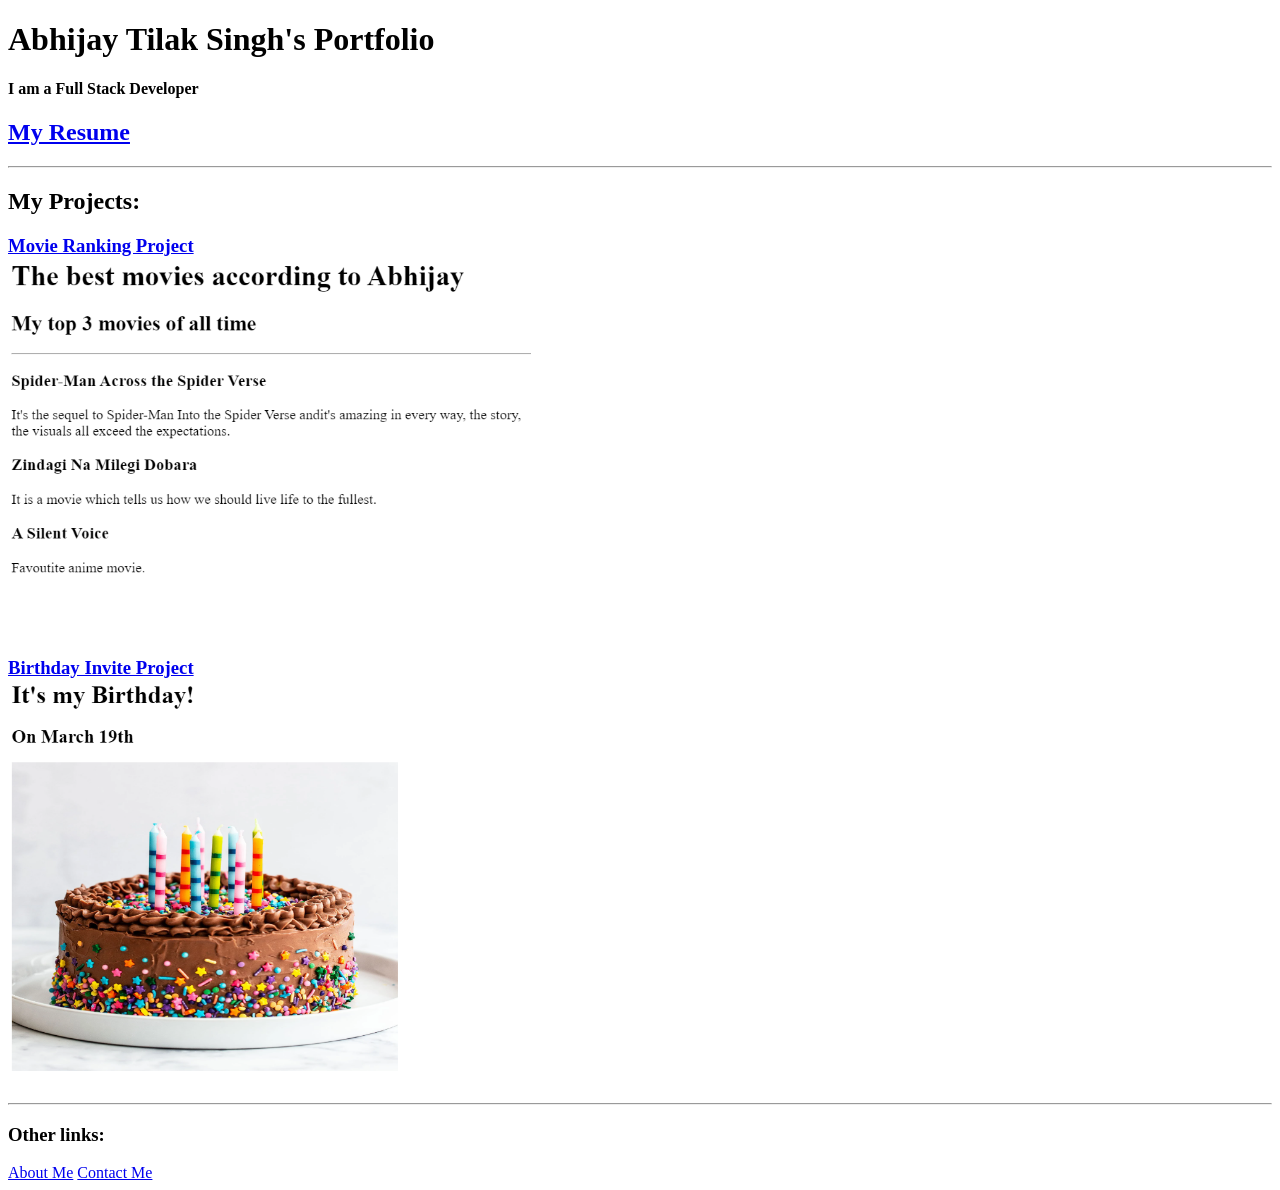
==== index.html @ 68e63e99 "Add files via upload" ====
<!DOCTYPE html>
<html lang="en">
<head>
    <meta charset="UTF-8">
    <meta name="viewport" content="width=device-width, initial-scale=1.0">
    <title>Abhijay's Portfolio</title>
</head>
<body>
    <h1>Abhijay Tilak Singh's Portfolio</h1>
    <h4>I am a Full Stack Developer</h4>
    <h2><a href="https://abhijayts.github.io/my_resume/">My Resume</a></h2>
    <hr>
    <h2>My Projects:</h2>
    <h3><a href="./public/movie_ranking.html">
        Movie Ranking Project<br><img height="340" src="./assets/images/movie_ranking.png" alt="movie ranking project" />
    </a></h3>
    <br>
    <h3><a href="./public/birthday_invite.html">
        Birthday Invite Project<br><img height="400" src="./assets/images/birthday_invite.png" alt="birthday invite project" />
    </a></h3>
    <hr>
    <h3>Other links:</h3>
    <a href="./public/about.html">About Me</a> <a href="./public/contact.html">Contact Me</a>
</body>
</html>
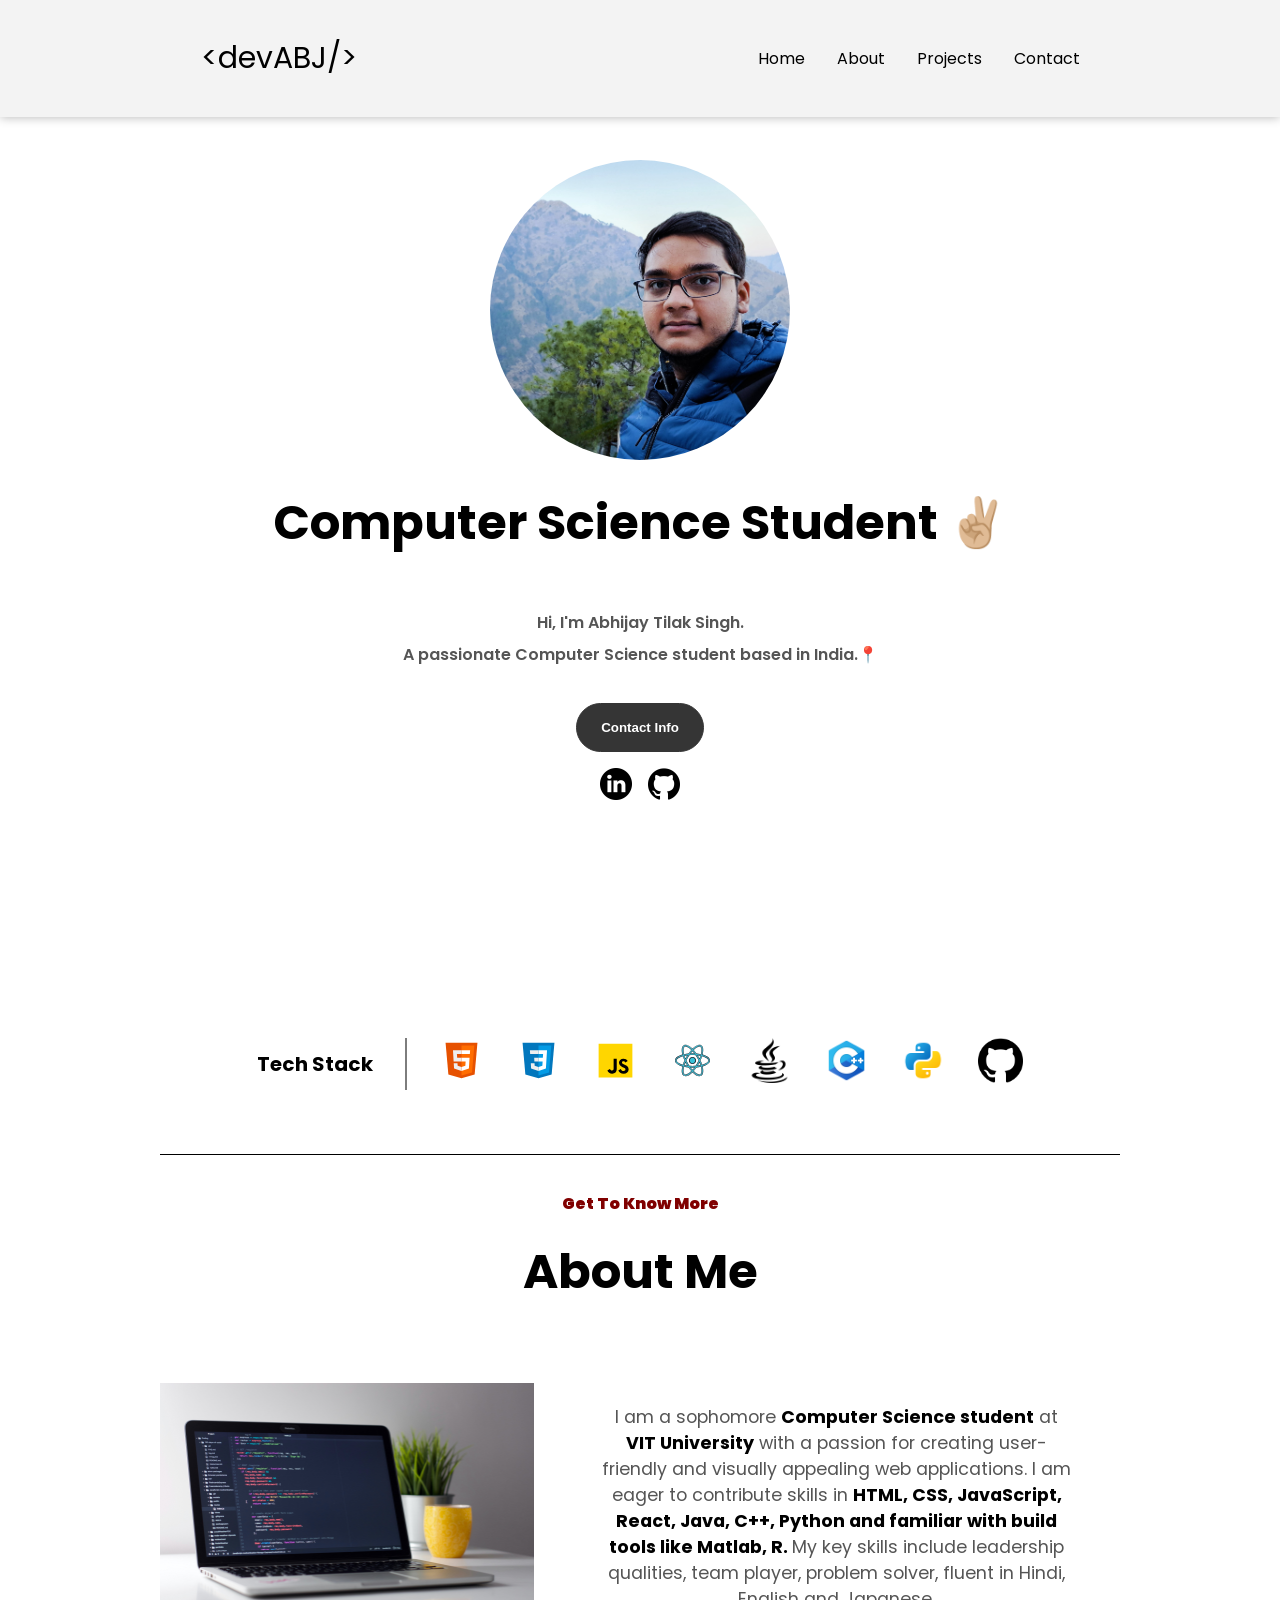
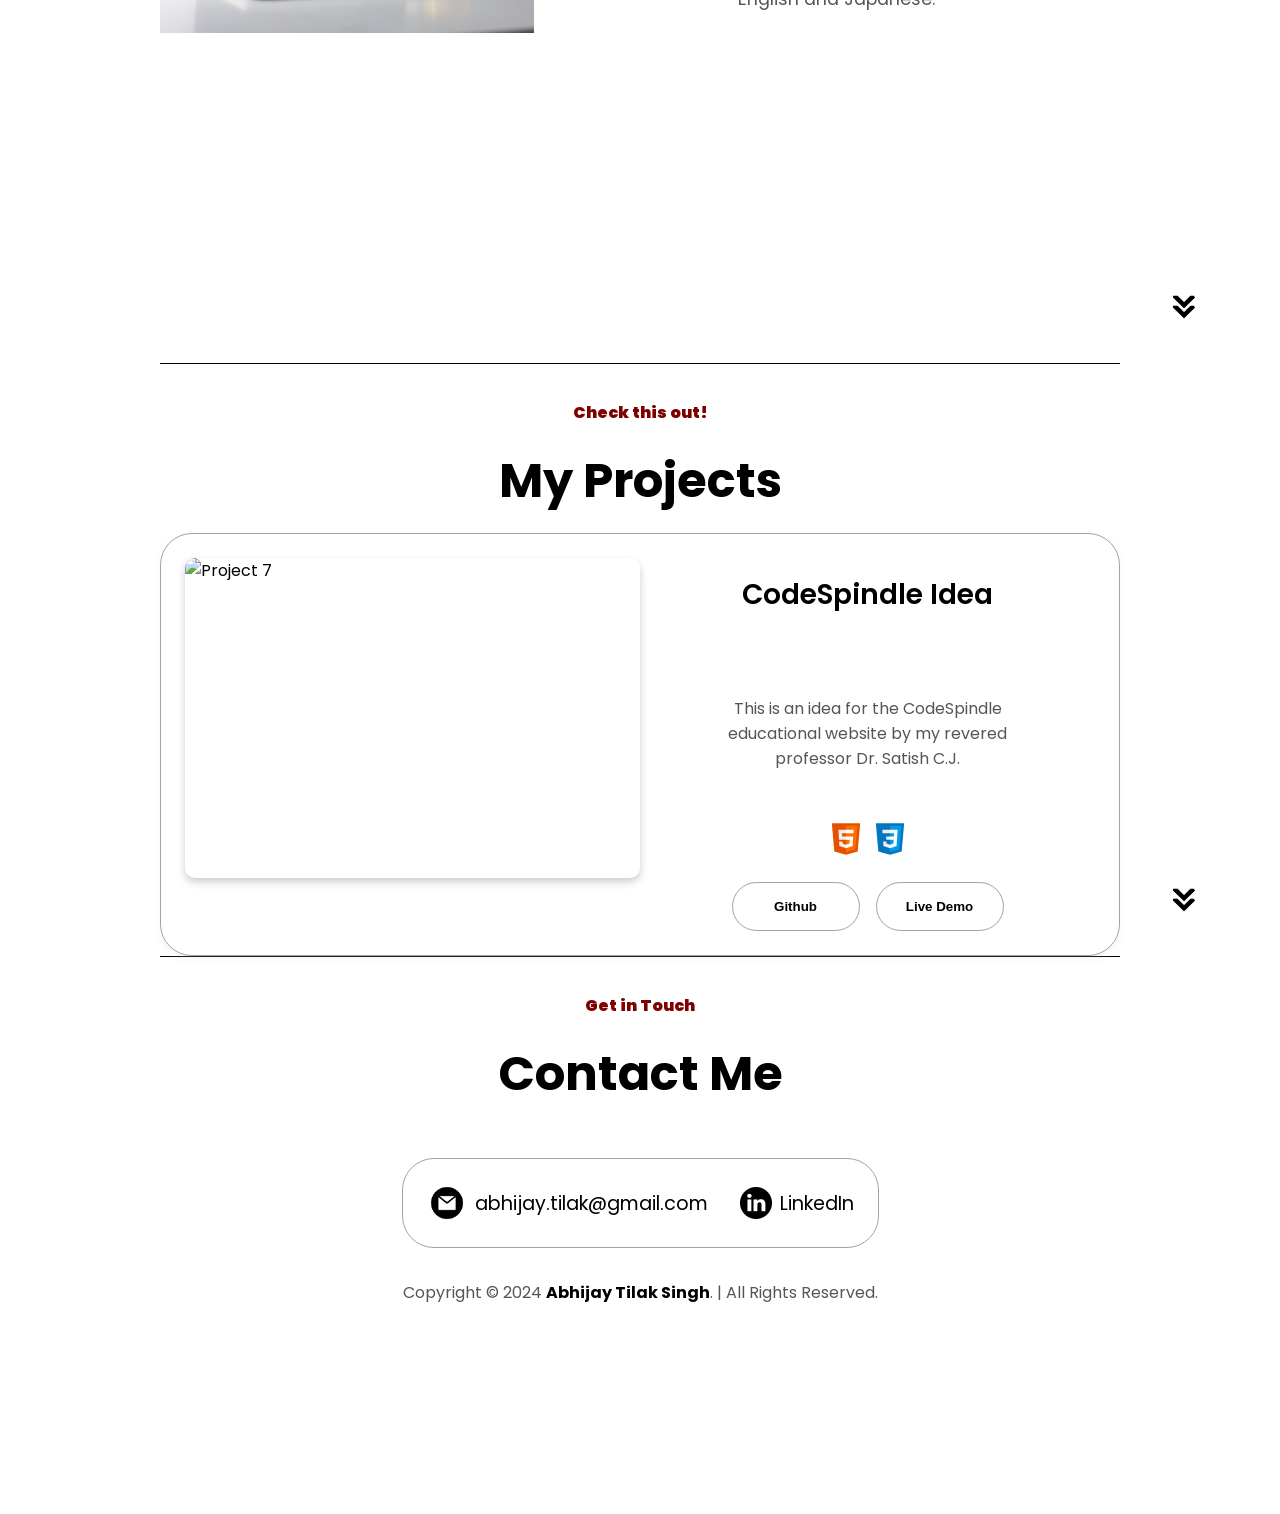
==== commit ef1c76e9: "second commit" ====
--- a/index.html
+++ b/index.html
@@ -1,25 +1,201 @@
 <!DOCTYPE html>
 <html lang="en">
-<head>
-    <meta charset="UTF-8">
-    <meta name="viewport" content="width=device-width, initial-scale=1.0">
+  <head>
+    <meta charset="UTF-8" />
+    <meta http-equiv="X-UA-Compatible" content="IE=edge" />
+    <meta name="viewport" content="width=device-width, initial-scale=1.0" />
     <title>Abhijay's Portfolio</title>
-</head>
-<body>
-    <h1>Abhijay Tilak Singh's Portfolio</h1>
-    <h4>I am a Full Stack Developer</h4>
-    <h2><a href="https://abhijayts.github.io/my_resume/">My Resume</a></h2>
-    <hr>
-    <h2>My Projects:</h2>
-    <h3><a href="./public/movie_ranking.html">
-        Movie Ranking Project<br><img height="340" src="./assets/images/movie_ranking.png" alt="movie ranking project" />
-    </a></h3>
-    <br>
-    <h3><a href="./public/birthday_invite.html">
-        Birthday Invite Project<br><img height="400" src="./assets/images/birthday_invite.png" alt="birthday invite project" />
-    </a></h3>
-    <hr>
-    <h3>Other links:</h3>
-    <a href="./public/about.html">About Me</a> <a href="./public/contact.html">Contact Me</a>
-</body>
-</html>+    <link rel="stylesheet" href="style.css" />
+    <link rel="stylesheet" href="mediaqueries.css" />
+  </head>
+  <body>
+
+    <nav id="desktop-nav">
+      <a href="#profile" style="font-size: 30px;">&lt;devABJ/&gt;</a>
+      <div>
+        <ul class="nav-links">
+          <li><a href="#profile">Home</a></li>
+          <li><a href="#about">About</a></li>
+          <li><a href="#projects">Projects</a></li>
+          <li><a href="#contact">Contact</a></li>
+        </ul>
+      </div>
+    </nav>
+
+    <nav id="hamburgernav">
+      <a href="#profile" style="font-size: 25px;">&lt;devABJ/&gt;</a>
+      <div class="hamburgermenu">
+        <div class="hamburgericon" onclick="toggleMenu()">
+          <span></span>
+          <span></span>
+          <span></span>
+        </div>
+      </div>
+      <div class="navmenu">
+        <ul>
+          <li><a href="#about" onclick="toggleMenu()">About</a></li>
+          <li><a href="#projects" onclick="toggleMenu()">Projects</a></li>
+          <li><a href="#contact" onclick="toggleMenu()">Contact</a></li>
+        </ul>
+      </div>
+
+    </nav>    
+    <section id="profile">
+      <div class="section__profile-pic-container">
+        <img src="./assets/profile-pic.jpg" class="profile-pic" alt="my picture" />
+      </div>
+      <div class="section__text">
+        <h1 class="title">Computer Science Student ✌🏼</h1>
+        <p class="section__text__p2">Hi, I'm Abhijay Tilak Singh.</br>
+          A passionate Computer Science student based in India.📍
+        </p>
+        <div class="btn-container">
+          <button class="btn btn1" onclick="location.href='#contact'">
+            Contact Info
+          </button>
+        </div>
+        <div id="socials-container">
+          <img
+            src="./assets/linkedin.png"
+            alt="My LinkedIn profile"
+            class="icon"
+            onclick="window.open('https://www.linkedin.com/in/abhijay-tilak-singh-082136258/')"
+          />
+          <img
+            src="./assets/github.png"
+            alt="My Github profile"
+            class="icon"
+            onclick="window.open('https://github.com/abhijayts')"
+          />
+        </div>
+      </div>
+    </section>
+
+    <section class="techstack-container">
+      <div class="techstack">
+        <h2 class="techstack-heading">Tech Stack</h2>
+        <div class="techstack-icons-container">
+          <div>
+            <img class="tsicons" src="./assets/html.svg" alt="html logo">
+          </div>
+          <div>
+            <img class="tsicons" src="./assets/css.svg" alt="css logo">
+          </div>
+          <div>
+            <img class="tsicons" src="./assets/js.svg" alt="js logo">
+          </div>
+          <div>
+            <img class="tsicons" src="./assets/react.svg" alt="react logo">
+          </div>
+          <div>
+            <img class="tsicons" src="./assets/java.png" alt="java logo">
+          </div>
+          <div>
+            <img class="tsicons" src="./assets/c++.png" alt="c++ logo">
+          </div>
+          <div>
+            <img class="tsicons" src="./assets/python.png" alt="python logo">
+          </div>
+          <div>
+            <img class="tsicons" src="./assets/github.png" alt="github logo">
+          </div>
+        </div>
+      </div>
+    </section>
+
+    <section id="about">
+      <p class="sectionintro">Get To Know More</p>
+      <h1 class="title">About Me</h1>
+      <div class="section-container">
+        <img
+            src="./assets/about-pic.png"
+            alt="Profile picture"
+            class="section__pic-container"
+          />
+        <p class="text-container">
+          I am a sophomore <span>Computer Science student</span> at <span>VIT University</span> with a passion for creating user-friendly and 
+          visually appealing web applications. I am eager to contribute skills in <span>HTML, CSS, 
+          JavaScript, React, Java, C++, Python and familiar with build tools like Matlab, R. </span> 
+          My key skills include leadership qualities, team player, problem solver, fluent in Hindi, English and Japanese.
+        </p>
+
+      </div>
+      <img
+        src="./assets/arrow.png"
+        alt="Arrow icon"
+        class="icon arrow"
+        onclick="location.href='#projects'"
+      />
+    </section>
+
+    <section id="projects">
+      <p class="sectionintro">Check this out!</p>
+      <h1 class="title">My Projects</h1>
+      <div class="details-container color-container">
+        <div class="article-container">
+          <img
+            src="./assets/project-1.png"
+            alt="Project 7"
+            class="project-img"
+          />
+        </div>
+        <div class="project-info">
+          <h2 class="project-title">CodeSpindle Idea</h2>
+          <p class="project-description">This is an idea for the CodeSpindle educational website by my revered professor Dr. Satish C.J.</p>
+          <div class="techstack-project">
+            <img src="./assets/html.svg" alt="">
+            <img src="./assets/css.svg" alt="">
+          </div>
+          <div class="btn-container">
+            <button
+              class="btn btn2 project-btn"
+              onclick="window.open('https://github.com/abhijayts/codespindle_idea')"
+            >
+              Github
+            </button>
+            <button
+              class="btn btn2 project-btn"
+              onclick="window.open('https://abhijayts.github.io/codespindle_idea/')"
+            >
+              Live Demo
+            </button>
+          </div>
+        </div>
+      </div>
+      <img
+        src="./assets/arrow.png"
+        alt="Arrow icon"
+        class="icon arrow"
+        onclick="location.href='#contact'"
+      />
+    </section>
+
+    <section id="contact">
+      <p class="sectionintro">Get in Touch</p>
+      <h1 class="title">Contact Me</h1>
+      <div class="contact-info-upper-container">
+        <div class="contact-info-container">
+          <img
+            src="./assets/email.png"
+            alt="Email icon"
+            class="icon contact-icon email-icon"
+          />
+          <p><a href="mailto:abhijay.tilak@gmail.com">abhijay.tilak@gmail.com</a></p>
+        </div>
+        <div class="contact-info-container">
+          <img
+            src="./assets/linkedin.png"
+            alt="LinkedIn icon"
+            class="icon contact-icon"
+          />
+          <p><a href="https://www.linkedin.com/in/abhijay-tilak-singh-082136258/">LinkedIn</a></p>
+        </div>
+      </div>
+    </section>
+
+    <footer>
+      <p>Copyright &#169; 2024 <span>Abhijay Tilak Singh</span>. | All Rights Reserved.</p>
+    </footer>
+    <script src="script.js"></script>
+  </body>
+</html>
--- a/style.css
+++ b/style.css
@@ -0,0 +1,549 @@
+/* GENERAL */
+
+@import url("https://fonts.googleapis.com/css2?family=Poppins:wght@300;400;500;600&display=swap");
+
+* {
+  margin: 0;
+  padding: 0;
+}
+
+body {
+  font-family: "Poppins", sans-serif;
+  display: grid;
+  grid-template-rows: auto;
+}
+
+html {
+  scroll-behavior: smooth;
+}
+
+p {
+  color: rgb(85, 85, 85);
+}
+
+/* TRANSITION */
+
+a,
+.btn {
+  transition: all 300ms ease;
+}
+
+/* DESKTOP NAV */
+
+nav,
+.nav-links {
+  display: flex;
+}
+
+nav {
+  display: flex;
+  justify-content: space-around;
+  align-items: center;
+  height: 13vh;
+  width: 100%;
+  /* border-bottom: solid black 1px; */
+  box-shadow: 0px 0px 10px rgba(0, 0, 0, 0.3);
+  position: fixed;
+  background-color: #f3f3f3;
+  z-index: 10;
+}
+
+.nav-links {
+  gap: 2rem;
+  list-style: none;
+  font-size: 1rem;
+}
+
+#desktop-nav a {
+  cursor: pointer;
+}
+
+.logo {
+  height: 13rem;
+  width: auto;
+}
+
+a {
+  color: black;
+  text-decoration: none;
+  text-decoration-color: white;
+  cursor: pointer;
+}
+
+a:hover {
+  color: grey;
+  text-decoration: underline;
+  text-underline-offset: 1rem;
+  text-decoration-color: rgb(181, 181, 181);
+}
+
+.logo {
+  font-size: 1.5rem;
+  font-weight: bolder;
+}
+
+.logo:hover {
+  cursor: default;
+}
+
+/* HAMBURGER MENU */
+
+#hamburgernav {
+  display: none;
+}
+
+.hamburgermenu {
+  position: relative;
+  display: inline-block;
+}
+
+.hamburgericon {
+  display: flex;
+  flex-direction: column;
+  justify-content: space-between;
+  height: 24px;
+  width: 30px;
+  cursor: pointer;
+}
+
+.hamburgericon span {
+  width: 100%;
+  height: 2px;
+  background-color: black;
+  transition: all 0.3 ease-in-out;
+}
+
+.navmenu {
+  position: fixed; /* Fixed position to make it full-screen */
+  top: 120px;
+  right: -100%; /* Initially off-screen to the left */
+  bottom: 0;
+  background-color: white;
+  overflow: hidden;
+  width: 100%; /* Set the width to 100% */
+  transition: all 0.3s ease-in-out;
+}
+
+.navmenu.open {
+  right: 0; /* Bring it on-screen when the "open" class is applied */
+}
+
+.navmenu ul {
+  padding: 10rem 0;
+  margin: 0;
+  list-style: none;
+}
+
+.navmenu a {
+  display: block;
+  padding: 10px;
+  text-align: center;
+  font-size: 1.5rem;
+  line-height: 3;
+  color: black;
+  text-decoration: none;
+  transition: all 0.3 ease-in-out;
+  cursor: pointer;
+}
+
+.navmenu a:hover {
+  color: black;
+  font-weight: bold;
+}
+
+/* SECTIONS */
+
+section {
+  padding-top: 4vh;
+  height: 96vh;
+  margin: 0 10rem;
+  box-sizing: border-box;
+  min-height: fit-content;
+}
+
+.section-container {
+  display: grid;
+  grid-template-columns: 39% 59%;
+  gap: 2%;
+  box-sizing: border-box;
+  margin-top: 3rem;
+}
+
+.section-container img {
+  width: 100%;
+  height: auto;
+  border-radius: px;
+}
+
+.section-container p {
+  padding: 3rem;
+  font-size: 1.1rem;
+  text-align: center;
+}
+
+/* PROFILE SECTION */
+
+#profile {
+  display: flex;
+  justify-content: center;
+  gap: 2rem;
+  height: 80vh;
+}
+
+.profile-pic {
+  width: 100%;
+  border-radius: 50%;
+}
+
+.section__pic-container {
+  display: flex;
+  width: fit-content;
+  height: auto;
+  margin: auto 0;
+}
+
+.section__profile-pic-container {
+  max-width: 400px;
+  height: auto;
+  display: flex;
+  justify-content: center;
+  align-items: center;
+}
+
+.section__text {
+  display: flex;
+  flex-direction: column;
+  align-self: center;
+  text-align: center;
+  /* gap: 10rem; */
+}
+
+.section__text p {
+  font-weight: 600;
+}
+
+.sectionintro {
+  text-align: center;
+  color: maroon;
+  font-weight: 900;
+}
+
+.section__text__p2 {
+  font-size: 1rem;
+  margin-top: 2rem;
+  margin-bottom: 2rem;
+  line-height: 2;
+}
+
+.title {
+  font-size: 3rem;
+  text-align: center;
+  margin-bottom: 1rem;
+}
+
+#socials-container {
+  display: flex;
+  justify-content: center;
+  margin-top: 1rem;
+  gap: 1rem;
+}
+
+/* TECH STACK */
+
+.techstack-heading {
+  font-size: 1.25rem;
+  border-right: solid rgba(0, 0, 0, 0.511) 2px;
+  padding-right: 2rem;
+  display: inline-block;
+}
+
+.techstack h2 {
+  display: flex;
+  align-items: center;
+}
+
+.techstack-container {
+  justify-content: center;
+  display: flex;
+  text-align: center;
+  height: 100%;
+  padding-top: 5rem;
+}
+
+.techstack-icons-container {
+  display: flex;
+  gap: 2rem;
+}
+
+.techstack {
+  margin-top: 2rem;
+  display: flex;
+  gap: 2rem;
+  justify-content: center;
+}
+
+.tsicons{
+  width: 45px;
+  height: 45px;
+}
+
+.tsicons:hover {
+  transform: translateY(-10%);
+  transition: ease-in 200ms;
+}
+
+/* ICONS */
+
+.icon {
+  cursor: pointer;
+  height: 2rem;
+}
+
+#about {
+  margin-top: 4rem;
+}
+/* BUTTONS */
+
+.btn-container {
+  display: flex;
+  justify-content: center;
+  gap: 1rem;
+}
+
+.btn {
+  font-weight: 600;
+  transition: all 300ms ease;
+  padding: 1rem;
+  width: 8rem;
+  border-radius: 2rem;
+}
+
+.btn1,
+.btn2 {
+  border: rgb(53, 53, 53) 0.1rem solid;
+}
+
+.btn1:hover,
+.btn2:hover {
+  cursor: pointer;
+}
+
+.btn1,
+.btn2:hover {
+  background: rgb(53, 53, 53);
+  color: white;
+}
+
+.btn1:hover {
+  background: rgb(0, 0, 0);
+}
+
+.btn2 {
+  background: none;
+}
+
+.btn2:hover {
+  border: rgb(255, 255, 255) 0.1rem solid;
+}
+
+.btn-container {
+  gap: 1rem;
+}
+
+/* ABOUT SECTION */
+
+#about {
+  position: relative;
+  border-top: solid black 1px;
+  border-bottom: solid black 1px;
+}
+
+.about-containers {
+  gap: 2rem;
+  margin-bottom: 2rem;
+  margin-top: 5rem;
+}
+
+.about-details-container {
+  justify-content: center;
+  text-align: center;
+  flex-direction: column;
+  padding: 0 1.5rem;
+  font-size: 1.1rem;
+}
+
+.about-containers,
+.about-details-container {
+  display: flex;
+}
+
+.about-pic {
+  border-radius: 2rem;
+}
+
+.text-container span {
+  font-weight: bold;
+  color: black;
+}
+
+.arrow {
+  position: absolute;
+  right: -5rem;
+  bottom: 2.5rem;
+}
+
+.details-container {
+  padding: 1.5rem;
+  flex: 1;
+  background: white;
+  border-radius: 2rem;
+  border: rgb(53, 53, 53) 0.1rem solid;
+  border-color: rgb(163, 163, 163);
+  text-align: center;
+}
+
+.section__pic-container {
+  height: 300px;
+  width: 300px;
+  margin: auto 0;
+}
+
+/* PROJECTS SECTION */
+
+#projects {
+  position: relative;
+  border-bottom: solid black 1px;
+  height: 100%;
+}
+
+.details-container {
+  box-shadow: 0 4px 8px rgba(216, 212, 212, 0.2);
+  display: grid;
+  grid-template-columns: 50% 50%;
+  background-color: white;
+}
+
+.article-container {
+  display: flex;
+  text-align: initial;
+  flex-wrap: wrap;
+  flex-direction: row;
+  gap: 2.5rem;
+  justify-content: space-around;
+  height: 20rem;
+  border-radius: 10px;
+  width: 100%;
+  box-shadow: 0 4px 8px rgba(0, 0, 0, 0.2);
+  overflow: hidden; /* Initially hide the scrollbar */
+  position: relative; /* Required for absolute positioning of the image */
+}
+
+.project-img {
+  width: 100%;
+  position: absolute; /* Position the image absolutely within the container */
+  top: 0; /* Start at the top */
+}
+
+/* Create a keyframe animation */
+@keyframes scroll {
+  0% {
+    transform: translateY(0%);
+  }
+  100% {
+    transform: translateY(-100%);
+  }
+}
+
+/* Reset the animation on hover */
+.article-container:hover .project-img {
+  animation: scroll 15s linear infinite;
+}
+
+.project-title {
+  margin: 1rem;
+  color: black;
+  font-weight: 600;
+  font-size: 1.75rem;
+  margin-bottom: 2rem;
+}
+
+.project-description {
+  padding: 3rem;
+}
+
+.techstack-project img {
+  width: 40px;
+  height: 40px;
+  margin-bottom: 1rem;
+}
+
+.techstack-project .next-pic {
+  width: 35px;
+  height: 35px;
+}
+
+.techstack-project img:hover {
+  transform: translateY(-20%);
+  transition: ease-in 200ms;
+}
+
+.project-btn {
+  color: black;
+  border-color: rgb(163, 163, 163);
+}
+
+/* CONTACT */
+
+#contact {
+  display: flex;
+  justify-content: center;
+  flex-direction: column;
+  height: 70vh;
+}
+
+.contact-info-upper-container {
+  display: flex;
+  justify-content: center;
+  border-radius: 2rem;
+  border: rgb(53, 53, 53) 0.1rem solid;
+  border-color: rgb(163, 163, 163);
+  background: (250, 250, 250);
+  margin: 2rem auto;
+  padding: 0.5rem;
+}
+
+.contact-info-container {
+  display: flex;
+  align-items: center;
+  justify-content: center;
+  gap: 0.5rem;
+  margin: 1rem;
+}
+
+.contact-info-container p {
+  font-size: larger;
+}
+
+.contact-icon {
+  cursor: default;
+}
+
+.email-icon {
+  height: 2.5rem;
+}
+
+/* FOOTER SECTION */
+
+footer {
+  height: 26vh;
+  margin: 0 1rem;
+}
+
+footer p {
+  text-align: center;
+}
+
+footer p span {
+  color: black;
+  font-weight: bold;
+}
--- a/mediaqueries.css
+++ b/mediaqueries.css
@@ -0,0 +1,203 @@
+@media screen and (max-width: 1700px) {
+  #profile {
+    height: 75vh;
+    margin-bottom: 1rem;
+    padding-top: 10rem;
+  }
+  .about-containers {
+    flex-wrap: wrap;
+  }
+
+  .title {
+    margin-top: 20px;
+  }
+
+  #about {
+    height: 90vh;
+  }
+  #contact,
+  #projects {
+    height: fit-content;
+  }
+
+  .techstack-container {
+    padding-top: 2rem;
+  }
+}
+
+@media screen and (max-width: 1300px) {
+  #profile {
+    display: block;
+    padding-top: 10rem;
+    height: 110vh;
+    margin-bottom: 1rem;
+  }
+
+  .techstack-container {
+    padding-top: 0;
+  }
+
+  .section__profile-pic-container {
+    max-width: 300px;
+    height: auto;
+    display: block;
+    margin: 0% auto;
+  }
+}
+
+@media screen and (max-width: 1100px) {
+  .section-container {
+    display: flex;
+    flex-direction: column;
+    align-items: center;
+    box-sizing: border-box;
+    margin-top: 2rem;
+    margin-bottom: 2rem;
+  }
+
+  .section-container img {
+    width: 50%;
+    height: auto;
+  }
+
+  #about {
+    height: 90vh;
+  }
+}
+
+@media screen and (max-width: 990px) {
+  #desktop-nav {
+    display: none;
+  }
+
+  #hamburgernav {
+    display: flex;
+    justify-content: space-between;
+    box-sizing: border-box;
+    padding: 0 2rem;
+  }
+
+  #profile {
+    display: block;
+    padding-top: 9rem;
+    margin-bottom: 1rem;
+  }
+
+  .techstack {
+    display: flex;
+    flex-direction: column;
+  }
+
+  .techstack-heading {
+    font-size: 1.25rem;
+    padding-right: 0;
+    border-right: 0;
+    border-bottom: solid rgba(0, 0, 0, 0.511) 2px;
+    display: block;
+    margin: 0% auto;
+    text-align: center;
+  }
+
+  .techstack-icons-container {
+    flex-wrap: wrap;
+  }
+
+  .details-container {
+    display: flex;
+    flex-direction: column; /* Stack items vertically for smaller screens */
+    align-items: center; /* Center items horizontally */
+  }
+
+  .project-title {
+    margin-top: 2rem;
+    margin-bottom: 0;
+    font-size: 1.25rem;
+  }
+
+  .project-info {
+    order: 1; /* Move the title to the top */
+  }
+
+  .project-description {
+    padding: 1rem;
+  }
+
+  .arrow {
+    display: none;
+  }
+  section {
+    height: fit-content;
+  }
+  section {
+    margin: 0 5%;
+  }
+  .about-containers {
+    margin-top: 0;
+  }
+}
+
+@media screen and (max-width: 740px) {
+  #contact,
+  footer {
+    height: 40vh;
+  }
+  #profile {
+    margin-bottom: 0;
+  }
+
+  .section-container p {
+    font-size: 0.8rem;
+  }
+
+  .techstack-container {
+    flex-direction: row;
+  }
+
+  .techstack {
+    max-width: 600px;
+  }
+
+  .tsicons {
+    width: 35px;
+    height: 35px;
+  }
+  footer nav {
+    height: fit-content;
+    margin-bottom: 2rem;
+  }
+  .about-containers,
+  .contact-info-upper-container,
+  .btn-container {
+    flex-wrap: wrap;
+    gap: 2rem;
+  }
+  .contact-info-container {
+    margin: 0;
+  }
+  .contact-info-container p,
+  .nav-links li a {
+    font-size: 1rem;
+  }
+  .logo {
+    font-size: 1.5rem;
+  }
+  .nav-links {
+    flex-direction: column;
+    gap: 0.5rem;
+    text-align: center;
+  }
+  .section__pic-container {
+    width: auto;
+    height: 46vw;
+    justify-content: center;
+  }
+  .section__text__p2 {
+    font-size: 1rem;
+  }
+  .title {
+    font-size: 2rem;
+  }
+  .text-container {
+    text-align: justify;
+  }
+}
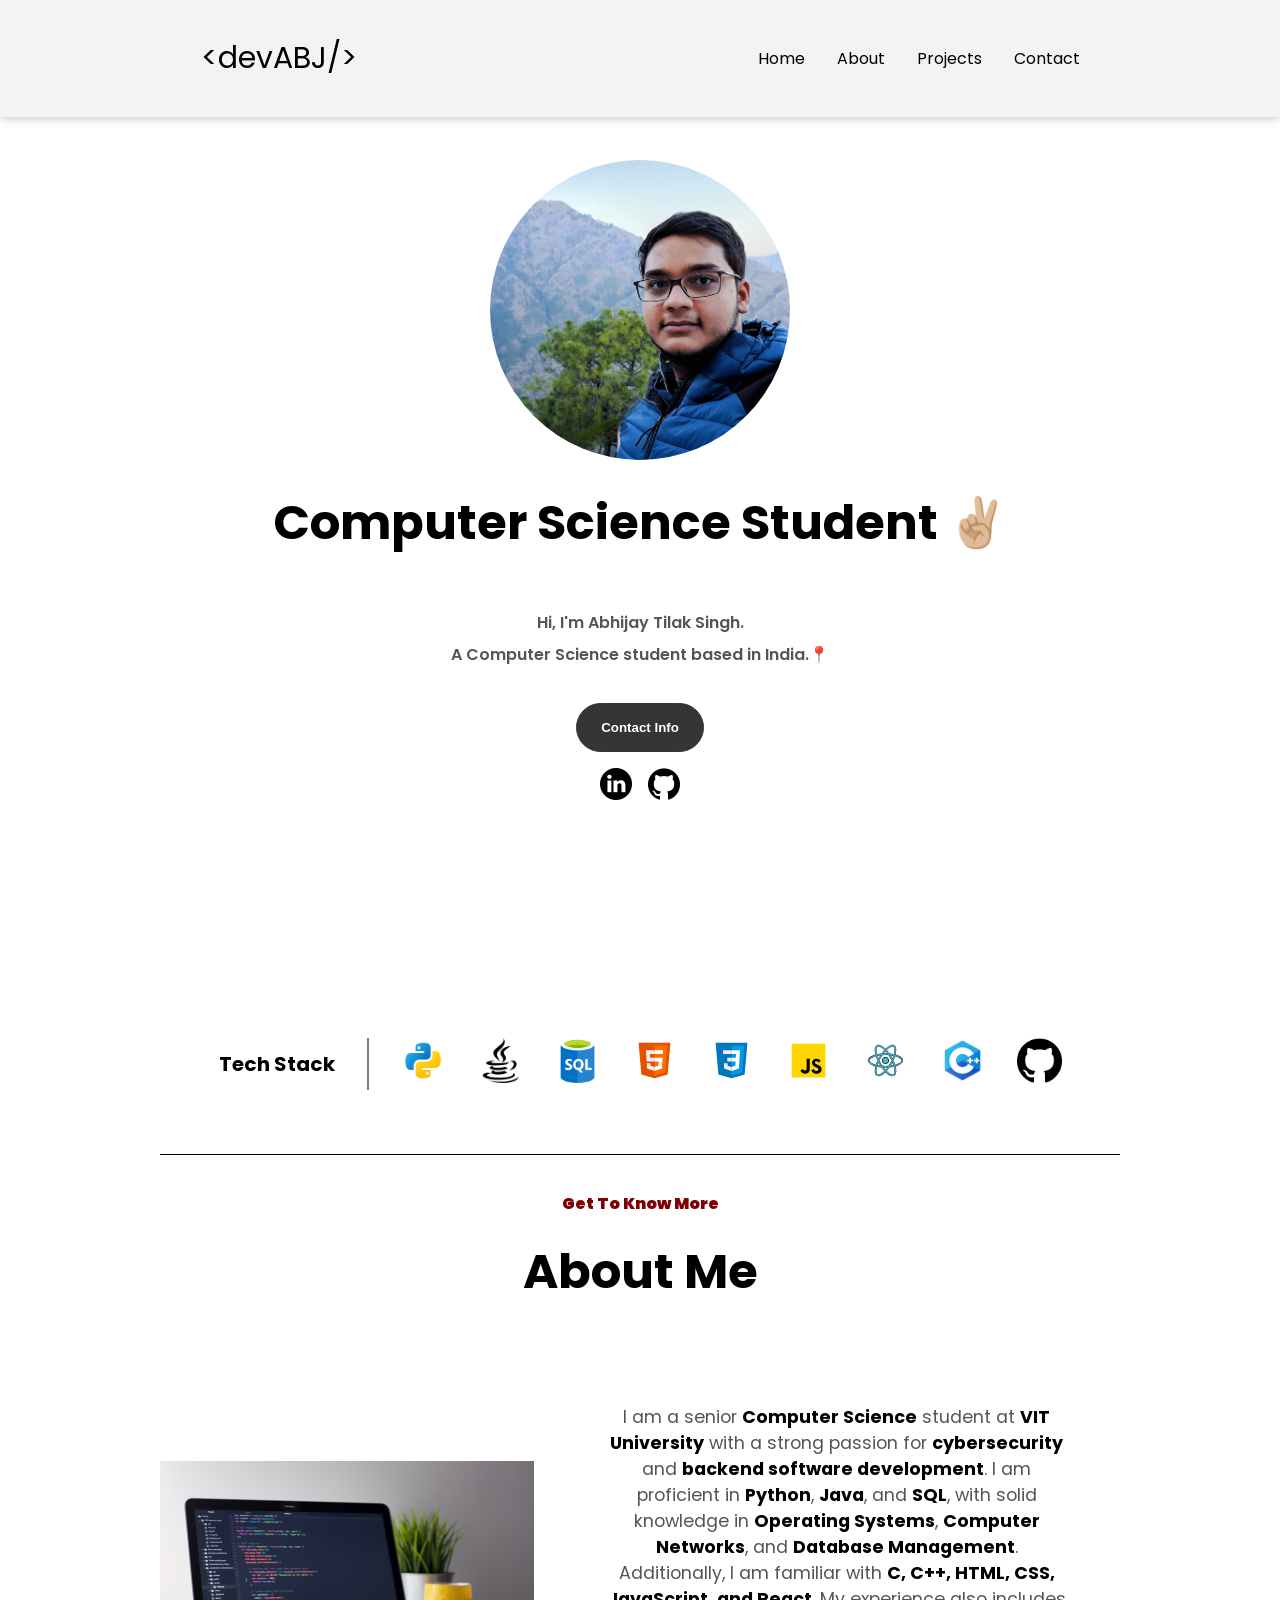
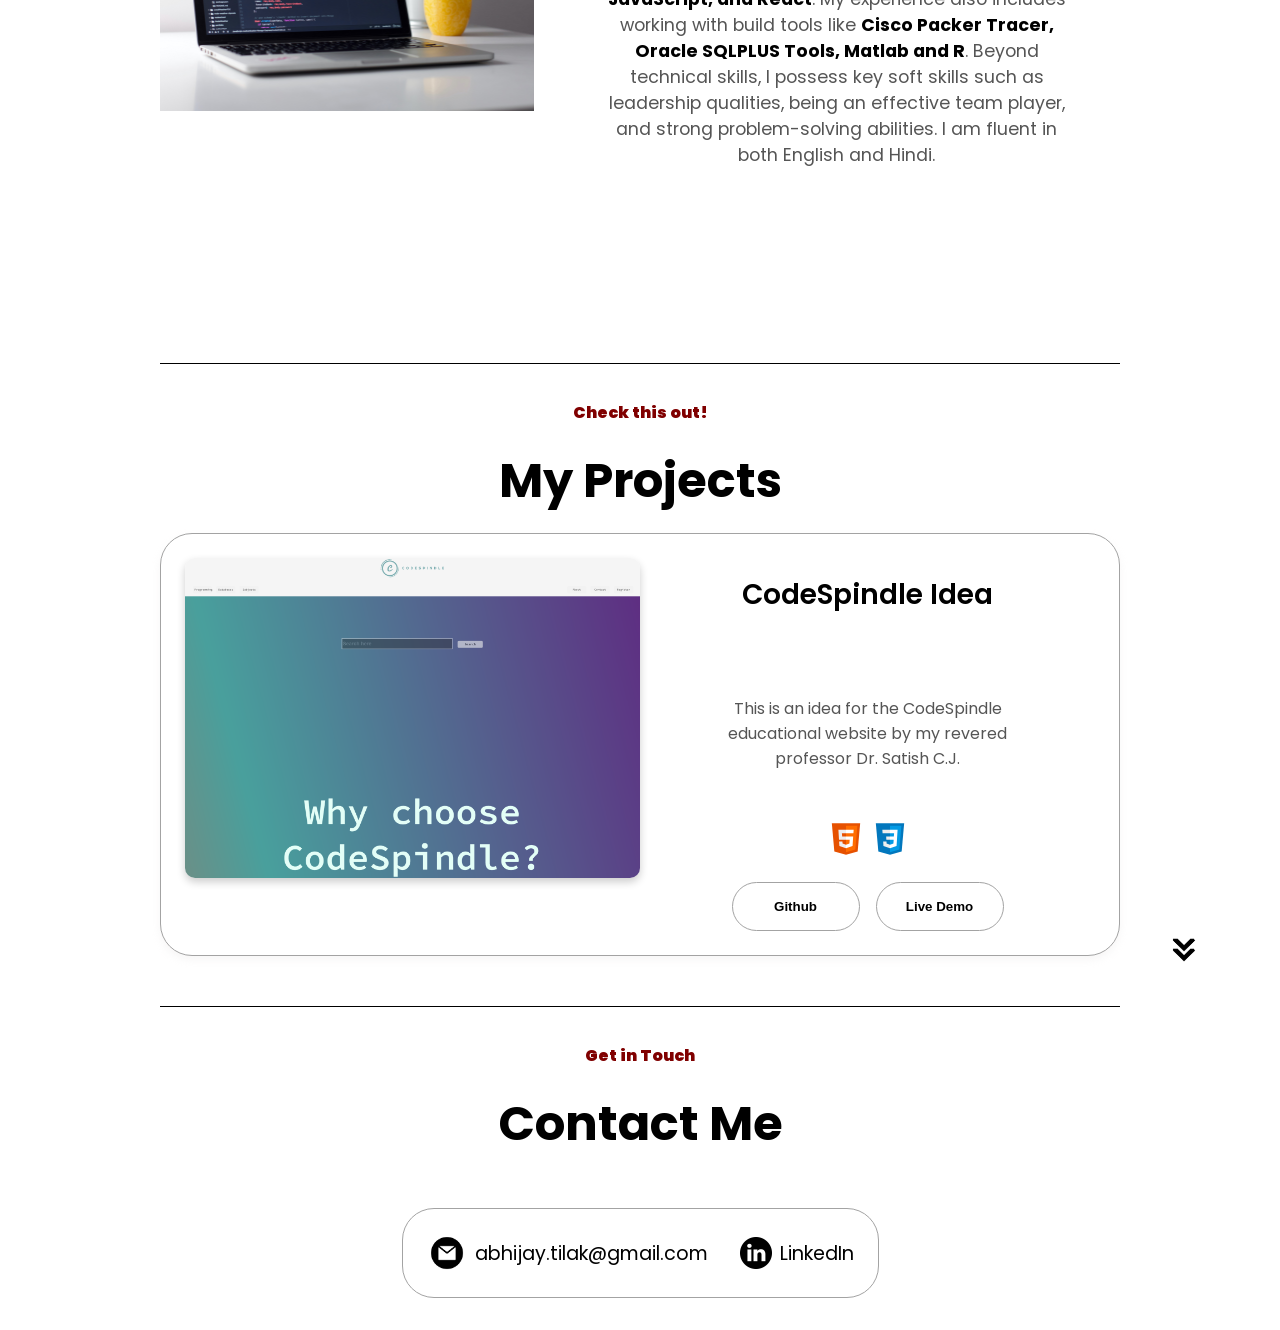
==== commit 8dd472c0: "first commit" ====
--- a/index.html
+++ b/index.html
@@ -47,7 +47,7 @@
       <div class="section__text">
         <h1 class="title">Computer Science Student ✌🏼</h1>
         <p class="section__text__p2">Hi, I'm Abhijay Tilak Singh.</br>
-          A passionate Computer Science student based in India.📍
+          A Computer Science student based in India.📍
         </p>
         <div class="btn-container">
           <button class="btn btn1" onclick="location.href='#contact'">
@@ -76,6 +76,15 @@
         <h2 class="techstack-heading">Tech Stack</h2>
         <div class="techstack-icons-container">
           <div>
+            <img class="tsicons" src="./assets/python.png" alt="python logo">
+          </div>
+          <div>
+            <img class="tsicons" src="./assets/java.png" alt="java logo">
+          </div>
+          <div>
+            <img class="tsicons" src="./assets/sql.png" alt="sql logo">
+          </div>
+          <div>
             <img class="tsicons" src="./assets/html.svg" alt="html logo">
           </div>
           <div>
@@ -88,13 +97,7 @@
             <img class="tsicons" src="./assets/react.svg" alt="react logo">
           </div>
           <div>
-            <img class="tsicons" src="./assets/java.png" alt="java logo">
-          </div>
-          <div>
             <img class="tsicons" src="./assets/c++.png" alt="c++ logo">
-          </div>
-          <div>
-            <img class="tsicons" src="./assets/python.png" alt="python logo">
           </div>
           <div>
             <img class="tsicons" src="./assets/github.png" alt="github logo">
@@ -113,19 +116,21 @@
             class="section__pic-container"
           />
         <p class="text-container">
-          I am a sophomore <span>Computer Science student</span> at <span>VIT University</span> with a passion for creating user-friendly and 
-          visually appealing web applications. I am eager to contribute skills in <span>HTML, CSS, 
-          JavaScript, React, Java, C++, Python and familiar with build tools like Matlab, R. </span> 
-          My key skills include leadership qualities, team player, problem solver, fluent in Hindi, English and Japanese.
+          I am a senior <span>Computer Science</span> student at <span>VIT University</span> with a strong passion for <span>cybersecurity</span> and <span>backend software development</span>. 
+          I am proficient in <span>Python</span>, <span>Java</span>, and <span>SQL</span>, with solid knowledge in <span>Operating Systems</span>, <span>Computer Networks</span>, and <span>Database Management</span>. 
+          Additionally, I am familiar with <span>C, C++, HTML, CSS, JavaScript, and React</span>. 
+          My experience also includes working with build tools like <span>Cisco Packer Tracer, Oracle SQLPLUS Tools, Matlab and R</span>. 
+          Beyond technical skills, I possess key soft skills such as leadership qualities, being an effective team player, and strong problem-solving abilities. 
+          I am fluent in both English and Hindi.
         </p>
 
       </div>
-      <img
+      <!-- <img
         src="./assets/arrow.png"
         alt="Arrow icon"
         class="icon arrow"
         onclick="location.href='#projects'"
-      />
+      /> -->
     </section>
 
     <section id="projects">
@@ -168,6 +173,7 @@
         class="icon arrow"
         onclick="location.href='#contact'"
       />
+      <br><br>
     </section>
 
     <section id="contact">
@@ -193,9 +199,9 @@
       </div>
     </section>
 
-    <footer>
-      <p>Copyright &#169; 2024 <span>Abhijay Tilak Singh</span>. | All Rights Reserved.</p>
-    </footer>
+    <!-- <footer>
+      <p>Copyright &#169; 2025 <span>Abhijay Tilak Singh</span>. | All Rights Reserved.</p>
+    </footer> -->
     <script src="script.js"></script>
   </body>
-</html>
+</html>
